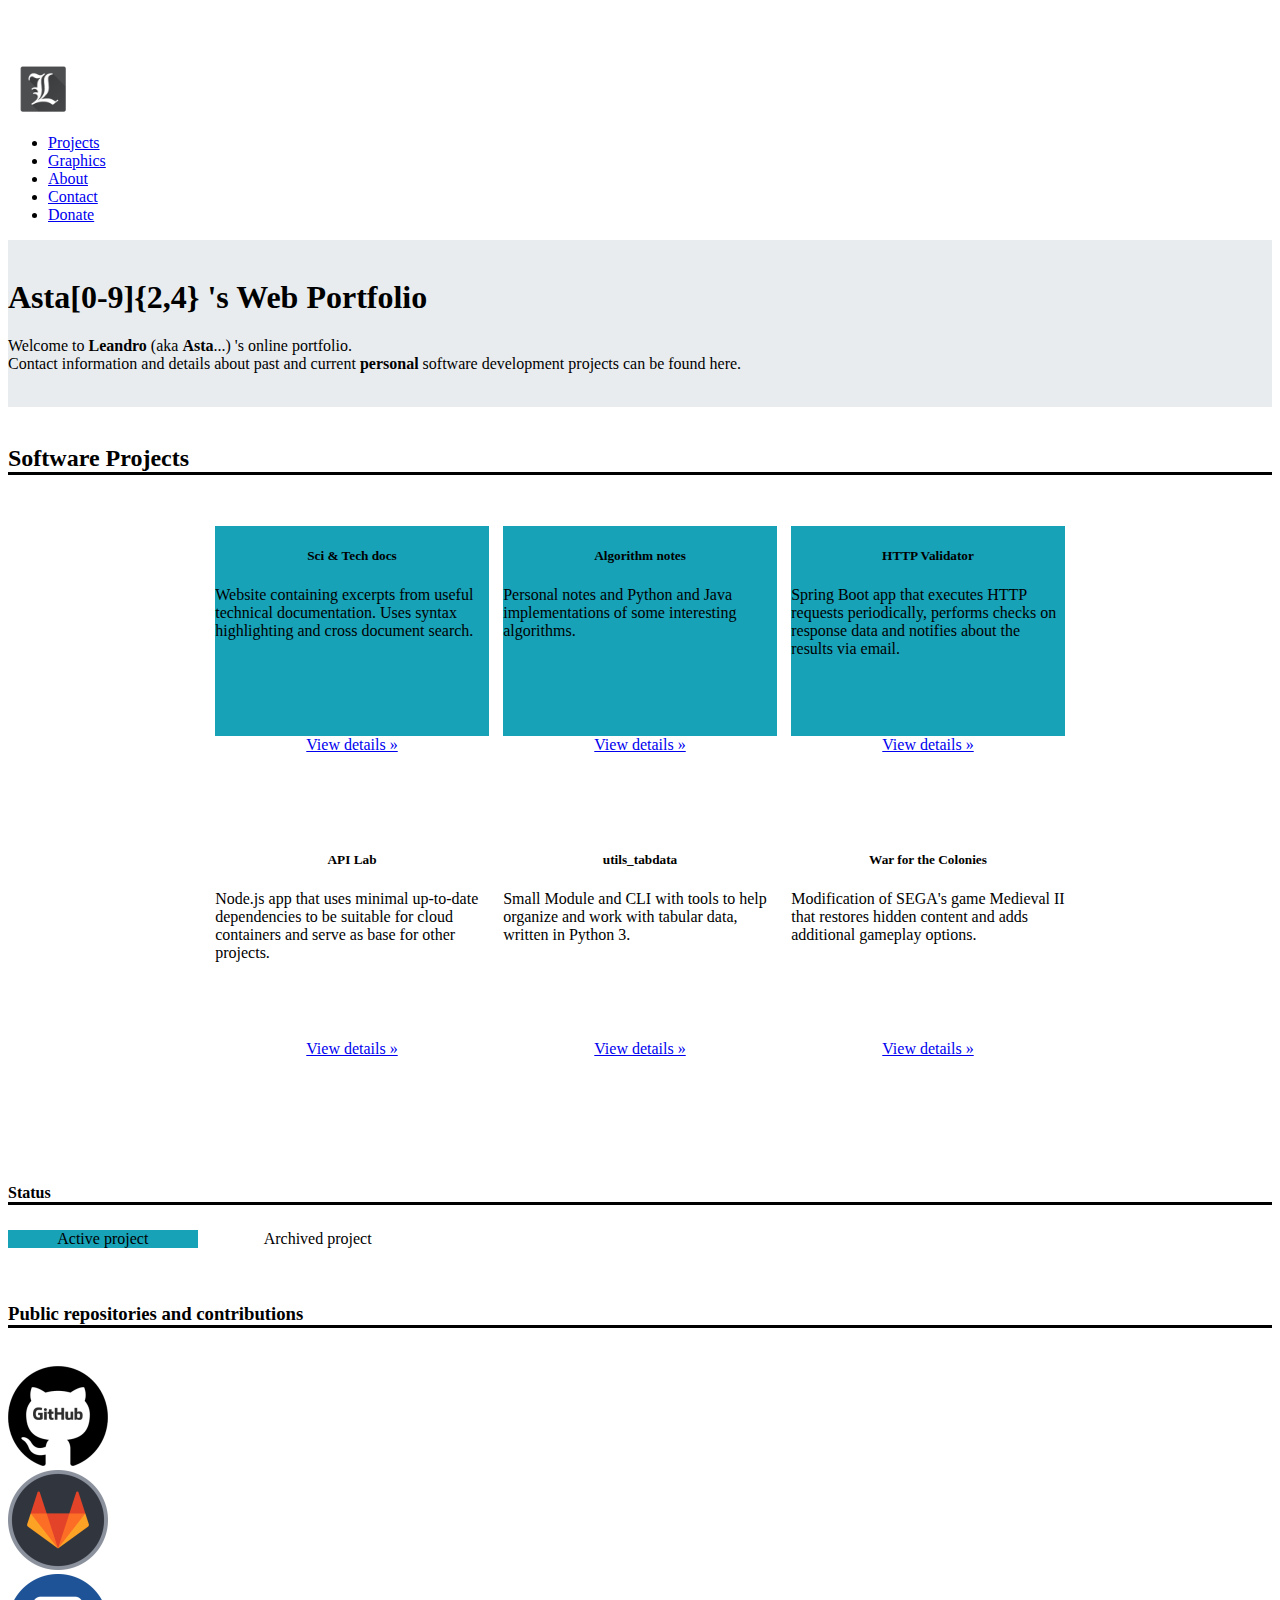
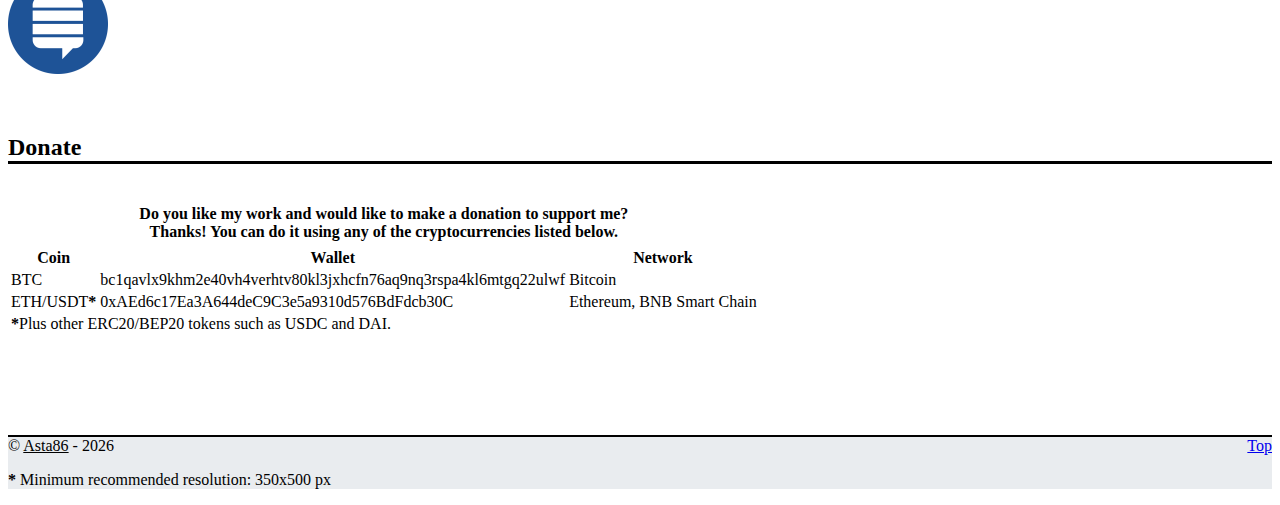
==== index.html @ f80098d4 "Move site's static files to project's root dir" ====
<!DOCTYPE html>
<html lang="en">
  <head>
    <!-- Global site tag (gtag.js) - Google Analytics -->
    <script
      async
      src="https://www.googletagmanager.com/gtag/js?id=G-7V9TKMFQ7L"
    ></script>
    <script>
      window.dataLayer = window.dataLayer || [];
      function gtag() {
        dataLayer.push(arguments);
      }
      gtag("js", new Date());

      gtag("config", "G-7V9TKMFQ7L");
    </script>

    <!-- Required meta tags -->
    <meta charset="utf-8" />
    <meta
      name="viewport"
      content="width=device-width, initial-scale=1, shrink-to-fit=no"
    />

    <!-- Bootstrap CSS -->
    <link
      href="https://cdn.jsdelivr.net/npm/bootstrap@5.2.2/dist/css/bootstrap.min.css"
      rel="stylesheet"
      integrity="sha384-Zenh87qX5JnK2Jl0vWa8Ck2rdkQ2Bzep5IDxbcnCeuOxjzrPF/et3URy9Bv1WTRi"
      crossorigin="anonymous"
    />
    <!-- Local CSS -->
    <link rel="stylesheet" href="css/style.css" />

    <link rel="icon" href="./img/html-tags-fav.ico" />

    <title>Welcome to my Web Portfolio!</title>
  </head>

  <body>
    <!-- Navbar -->
    <nav
      id="navbar"
      class="navbar navbar-dark navbar-expand-md bg-dark fixed-top"
    >
      <div class="navbar-collapse">
        <a class="navbar-brand" href="#">
          <img
            id="licon"
            class="smicon mdicon"
            src="./img/logo-l.png"
            alt="L logo"
            data-toggle="tooltip"
            data-placement="auto"
            title="Back to top"
          />
        </a>
        <ul class="navbar-nav mr-auto">
          <li class="nav-item">
            <a class="nav-link" href="#projects">Projects</a>
          </li>
          <li class="nav-item">
            <a class="nav-link" href="graphics.html">Graphics</a>
          </li>
          <li class="nav-item">
            <a class="nav-link" href="about.html">About</a>
          </li>
          <li class="nav-item">
            <a class="nav-link" href="contact.html">Contact</a>
          </li>
          <li class="nav-item">
            <a class="nav-link" href="#donate">Donate</a>
          </li>
        </ul>
      </div>
    </nav>
    <!-- /Navbar -->

    <main role="main">
      <!-- Main jumbotron area -->
      <div id="welcome-section" class="bg-customgray p-5">
        <br />
        <div class="container">
          <h1 class="display-3"><b>Asta[0-9]{2,4} 's Web Portfolio</b></h1>
          <p class="jumbop">
            Welcome to <b>Leandro</b> (aka <b>Asta</b>...) 's online
            portfolio.<br />Contact information and details about past and
            current <b>personal</b> software development projects can be found
            here.
          </p>
        </div>
        <br />
      </div>
      <!-- /Main jumbotron area -->

      <br />

      <!-- Projects & repos section -->
      <div id="projects" class="container">
        <h2 id="projstitle" class="borderbtm h2sm">Software Projects</h2>

        <br />

        <!-- Project cards -->
        <div class="projcont">
          <div class="projdiv">
            <div class="card bg-customaqua text-light mb-3">
              <h5 class="card-header">Sci & Tech docs</h5>
              <div class="card-body">
                <p class="card-text">
                  Website containing excerpts from useful technical
                  documentation. Uses syntax highlighting and cross document
                  search.
                </p>
              </div>
            </div>
            <a
              class="btn btn-secondary"
              href="https://maybelambda.cf/techdocs"
              role="button"
              target="_blank"
              rel="noreferrer noopener"
            >
              View details &raquo;
            </a>
          </div>

          <div class="projdiv">
            <div class="card bg-customaqua text-light mb-3">
              <h5 class="card-header">Algorithm notes</h5>
              <div class="card-body">
                <p class="card-text">
                  Personal notes and Python and Java implementations of some
                  interesting algorithms.
                </p>
              </div>
            </div>
            <a
              class="btn btn-secondary"
              href="https://github.com/lfir/algorithm-notes"
              role="button"
              target="_blank"
              rel="noreferrer noopener"
            >
              View details &raquo;
            </a>
          </div>

          <div class="projdiv">
            <div class="card bg-customaqua text-light mb-3">
              <h5 class="card-header">HTTP Validator</h5>
              <div class="card-body">
                <p class="card-text">
                  Spring Boot app that executes HTTP requests periodically, performs checks on 
                  response data and notifies about the results via email. 
                </p>
              </div>
            </div>
            <a
              class="btn btn-secondary"
              href="https://github.com/lfir/http-validator"
              role="button"
              target="_blank"
              rel="noreferrer noopener"
            >
              View details &raquo;
            </a>
          </div>
        </div>

        <div class="projcont">
          <div class="projdiv">
            <div class="card text-bg-dark mb-3">
              <h5 class="card-header">API Lab</h5>
              <div class="card-body">
                <p class="card-text">
                  Node.js app that uses minimal up-to-date dependencies to be
                  suitable for cloud containers and serve as base for other
                  projects.
                </p>
              </div>
            </div>
            <a
              class="btn btn-secondary"
              href="https://github.com/lfir/node-ex-ts"
              role="button"
              target="_blank"
              rel="noreferrer noopener"
            >
              View details &raquo;
            </a>
          </div>

          <div class="projdiv">
            <div class="card text-bg-dark mb-3">
              <h5 class="card-header">utils_tabdata</h5>
              <div class="card-body">
                <p class="card-text">
                  Small Module and CLI with tools to help organize and work with
                  tabular data, written in Python 3.
                </p>
              </div>
            </div>
            <a
              class="btn btn-secondary"
              href="https://github.com/lfir/utils_tabdata"
              role="button"
              target="_blank"
              rel="noreferrer noopener"
            >
              View details &raquo;
            </a>
          </div>

          <div class="projdiv">
            <div class="card text-bg-dark mb-3">
              <h5 class="card-header">War for the Colonies</h5>
              <div class="card-body">
                <p class="card-text">
                  Modification of SEGA's game Medieval II that restores hidden
                  content and adds additional gameplay options.
                </p>
              </div>
            </div>
            <a
              class="btn btn-secondary"
              href="https://www.twcenter.net/forums/showthread.php?359840-War-for-the-Colonies-a-m2tw-americas-campaign-mod"
              role="button"
              target="_blank"
              rel="noreferrer noopener"
            >
              View details &raquo;
            </a>
          </div>
        </div>
        <!-- /Project cards -->

        <!-- Project status reference -->
        <h4 id="projstat" class="borderbtm h4sm">Status</h4>
        <div id="refcont" class="projbadge">
          <div class="alert alert-info bg-customaqua text-light refdiv">
            Active project
          </div>
          <div class="alert alert-dark text-bg-dark refdiv">
            Archived project
          </div>
        </div>
        <!-- /Project status reference -->

        <br /><br />

        <!-- Public repos -->
        <div class="container">
          <div class="row">
            <h3 id="reposh3" class="borderbtm h3sm margbtmthin">
              Public repositories and contributions
            </h3>

            <div class="col-auto">
              <a
                href="https://github.com/lfir"
                target="_blank"
                rel="noreferrer noopener"
              >
                <img
                  src="./img/logo-github.png"
                  alt="GitHub Logo"
                  data-toggle="tooltip"
                  data-placement="auto"
                  title="GitHub"
                />
              </a>
            </div>

            <div class="col-auto">
              <a
                href="https://gitlab.com/lfir"
                target="_blank"
                rel="noreferrer noopener"
              >
                <img
                  src="./img/logo-gitlab.png"
                  alt="GitLab Logo"
                  data-toggle="tooltip"
                  data-placement="auto"
                  title="GitLab"
                />
              </a>
            </div>

            <div class="col-auto">
              <a
                href="https://stackexchange.com/users/6093541/asta86"
                target="_blank"
                rel="noreferrer noopener"
              >
                <img
                  src="./img/logo-stackexchange.png"
                  alt="StackExchange Logo"
                  data-toggle="tooltip"
                  data-placement="auto"
                  title="StackExchange"
                />
              </a>
            </div>
          </div>
        </div>
        <!-- /Public repos -->
      </div>
      <!-- /Projects & repos section -->

      <br /><br />

      <!-- Donate section -->
      <div id="donate" class="container">
        <h2 class="borderbtm h2sm margbtmthin">Donate</h2>

        <div class="table-responsive">
          <table class="table table-hover table-dark">
            <thead>
              <tr>
                <th class="text-bg-success" colspan="3">
                  Do you like my work and would like to make a donation to
                  support me?<br />
                  Thanks! You can do it using any of the cryptocurrencies listed
                  below.
                </th>
              </tr>
              <tr>
                <td colspan="3"></td>
              </tr>
              <tr>
                <th scope="col">Coin</th>
                <th scope="col">Wallet</th>
                <th scope="col">Network</th>
              </tr>
            </thead>
            <tbody>
              <tr>
                <td>BTC</td>
                <td>
                  bc1qavlx9khm2e40vh4verhtv80kl3jxhcfn76aq9nq3rspa4kl6mtgq22ulwf
                </td>
                <td>Bitcoin</td>
              </tr>
              <tr>
                <td>ETH/USDT<b>*</b></td>
                <td>0xAEd6c17Ea3A644deC9C3e5a9310d576BdFdcb30C</td>
                <td>Ethereum, BNB Smart Chain</td>
              </tr>
              <tr>
                <td colspan="3">
                  <b>*</b>Plus other ERC20/BEP20 tokens such as USDC and DAI.
                </td>
              </tr>
            </tbody>
          </table>
        </div>
      </div>
      <!-- /Donate section -->
    </main>

    <br /><br />

    <!-- Footer -->
    <footer class="container bg-customgray">
      <span
        >&copy;
        <a id="maila" href="mailto:psljp@protonmail.com">Asta86</a> - </span
      ><span id="yearSpan"></span>
      <a class="text-dark" href="#">Top</a>
      <div class="container text-center">
        <p><b>*</b> Minimum recommended resolution: 350x500 px</p>
      </div>
    </footer>
    <!-- /Footer -->

    <!-- Set Copyright year in the Footer. -->
    <script>
      document.getElementById("yearSpan").textContent =
        new Date().getFullYear();
    </script>
  </body>
</html>
---- css/style.css ----
@media (max-width: 767px) {
  .navbar-collapse {
    display: inherit;
  }

  .nav-item {
    margin-left: 1rem;
  }

  .navbar-nav {
    flex-direction: row;
  }

  .navbar .smicon {
    width: 2rem;
    margin-left: 5px;
    margin-right: -25px;
  }

  .navbar li a {
    font-size: 0.8rem;
  }

  .card-body {
    flex: none;
  }

  .projbadge {
    flex-direction: column;
  }

  .projbadge .refdiv,
  .container .smbtncarto {
    width: 50%;
  }

  .container .display-3 {
    font-size: 2.2rem;
  }

  .container .h2sm {
    font-size: 1.8rem;
  }

  .container .h3sm {
    font-size: 1.4rem;
  }

  .container .h4sm {
    font-size: 1rem;
  }

  .container .certlist {
    width: 80%;
  }
}

@media (max-height: 700px) {
  .navbar {
    padding-bottom: 0px;
    padding-top: 0px;
  }
}

/* Bootstrap Jumbotron CSS. Move down content because we have a fixed navbar that is 3.5rem tall */
body {
  padding-top: 3.5rem;
}

/* Homepage */
/* Navbar icon */
.mdicon {
  width: 3.1rem;
  margin-left: 10px;
}

.borderbtm {
  border-bottom: solid;
}

.projcont,
.projdiv,
.projbadge {
  display: flex;
}

.projcont {
  flex-wrap: wrap;
  justify-content: center;
}

.projdiv {
  align-items: center;
  flex-direction: column;
  margin-bottom: 5%;
  margin-top: 1%;
}

.card {
  height: 210px;
  width: 95%;
  max-width: 18rem;
}

.card .card-header,
.refdiv {
  text-align: center;
}

.refdiv {
  margin-right: 2%;
  width: 15%;
}

.margbtmthin {
  margin-bottom: 3%;
}

#projstat {
  margin-top: 5%;
  margin-bottom: 2%;
}

.bg-customgray {
  background-color: #e9ecef;
}

.bg-customaqua {
  background-color: #17a2b8;
}

#reposh3 {
  padding-left: 0px;
}

/* Footer */
footer {
  border-top: solid;
  border-width: 0.2vw;
  margin-top: 5%;
}

footer a:not(#maila) {
  float: right;
}

#maila:any-link {
  color: inherit;
}

/* About page */
/* Cert ULs on About page */
.certlist {
  width: 40%;
}

/* Graphics page */
.wallthumb {
  border-color: DarkGray;
  width: 75%;
}

.embed-responsive {
  margin-top: 5%;
}

.mdbtncarto {
  margin-left: 40%;
  width: 20%;
}

.wallthumb,
.embed-responsive,
.mdbtncarto {
  margin-bottom: 5%;
}

/* Contact page */
.contactli {
  width: 235px;
}
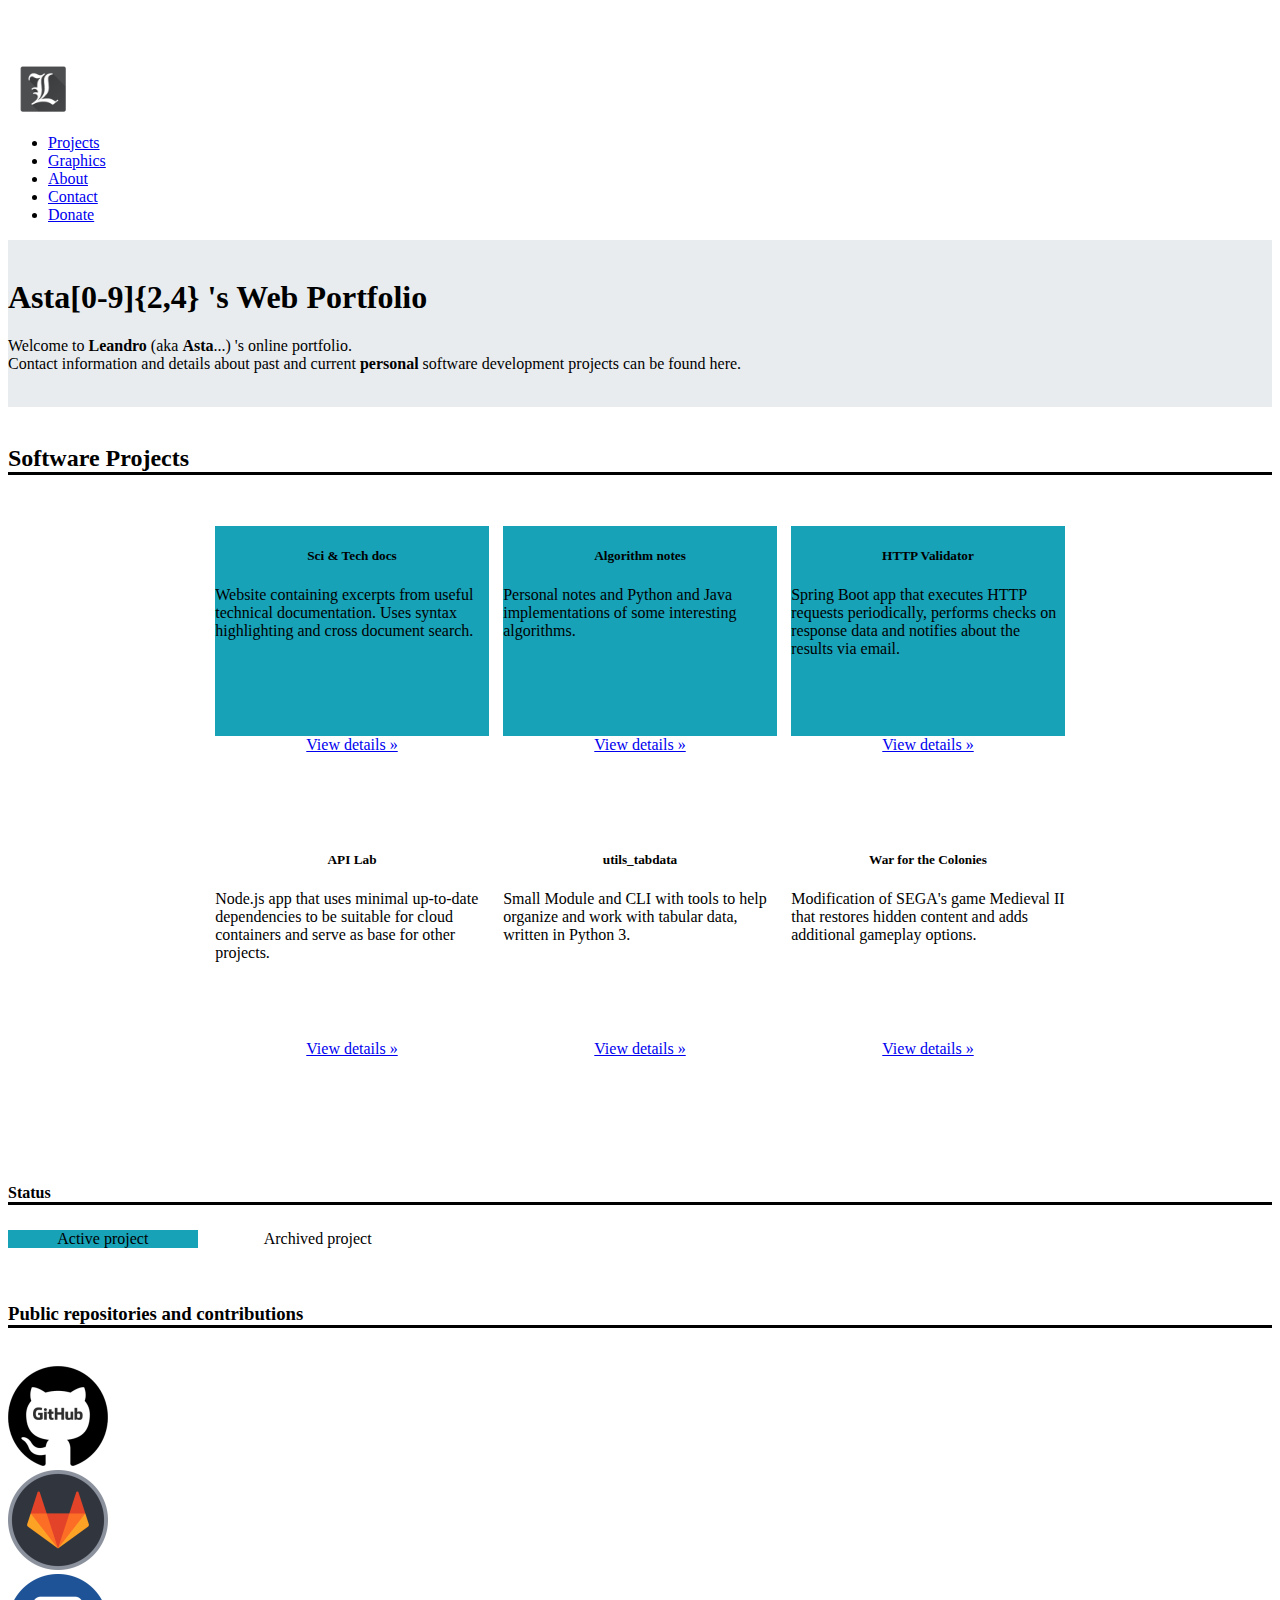
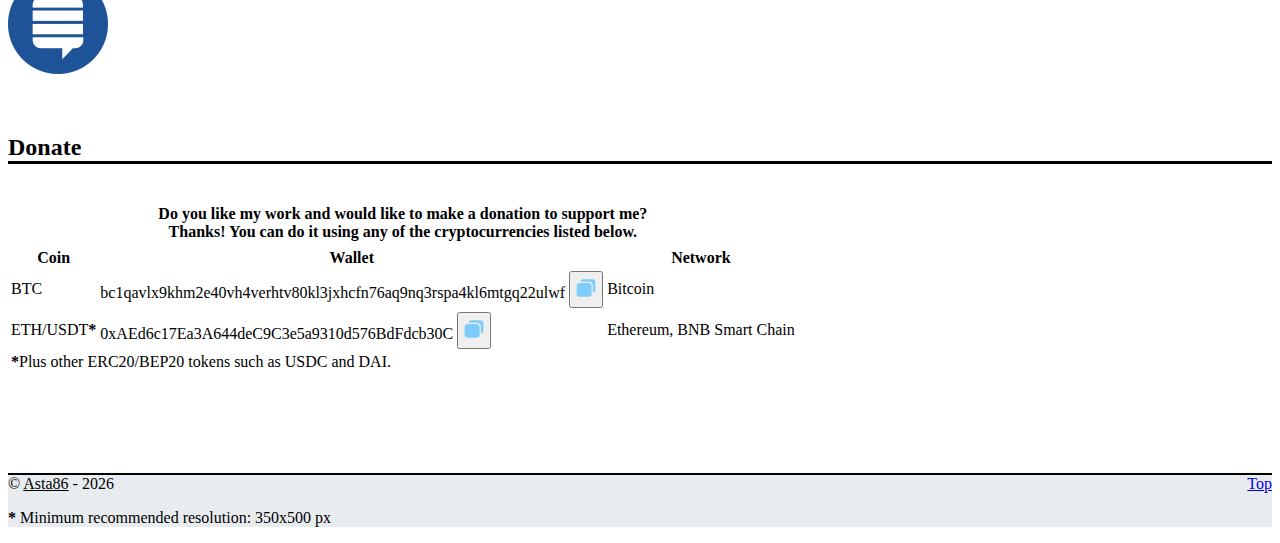
==== commit 57faaaae: "Add Copy-to-clipboard buttons" ====
--- a/index.html
+++ b/index.html
@@ -152,8 +152,9 @@
               <h5 class="card-header">HTTP Validator</h5>
               <div class="card-body">
                 <p class="card-text">
-                  Spring Boot app that executes HTTP requests periodically, performs checks on 
-                  response data and notifies about the results via email. 
+                  Spring Boot app that executes HTTP requests periodically,
+                  performs checks on response data and notifies about the
+                  results via email.
                 </p>
               </div>
             </div>
@@ -340,13 +341,33 @@
               <tr>
                 <td>BTC</td>
                 <td>
-                  bc1qavlx9khm2e40vh4verhtv80kl3jxhcfn76aq9nq3rspa4kl6mtgq22ulwf
+                  <span id="cpTxtB"
+                    >bc1qavlx9khm2e40vh4verhtv80kl3jxhcfn76aq9nq3rspa4kl6mtgq22ulwf</span
+                  >
+                  <button
+                    id="addrICpBtn"
+                    class="btn btn-outline-light copy-btn"
+                  >
+                    <img src="./img/icon-copy.png" alt="Copy" />
+                  </button>
+                  <div id="cpTtipB" class="tooltip-cpb">Address copied!</div>
                 </td>
                 <td>Bitcoin</td>
               </tr>
               <tr>
                 <td>ETH/USDT<b>*</b></td>
-                <td>0xAEd6c17Ea3A644deC9C3e5a9310d576BdFdcb30C</td>
+                <td>
+                  <span id="cpTxtC"
+                    >0xAEd6c17Ea3A644deC9C3e5a9310d576BdFdcb30C</span
+                  >
+                  <button
+                    id="addrIICpBtn"
+                    class="btn btn-outline-light copy-btn"
+                  >
+                    <img src="./img/icon-copy.png" alt="Copy" />
+                  </button>
+                  <div id="cpTtipC" class="tooltip-cpb">Address copied!</div>
+                </td>
                 <td>Ethereum, BNB Smart Chain</td>
               </tr>
               <tr>
@@ -376,10 +397,7 @@
     </footer>
     <!-- /Footer -->
 
-    <!-- Set Copyright year in the Footer. -->
-    <script>
-      document.getElementById("yearSpan").textContent =
-        new Date().getFullYear();
-    </script>
+    <!-- Local JS -->
+    <script src="./js/utils.js"></script>
   </body>
 </html>
--- a/css/style.css
+++ b/css/style.css
@@ -49,20 +49,26 @@
   .container .h4sm {
     font-size: 1rem;
   }
+}
 
-  .container .certlist {
-    width: 80%;
+@media (max-width: 990px) {
+  /* About, Contact page images */
+  .im-c {
+    margin-top: 5%;
+    max-width: 80%;
   }
 }
 
-@media (max-height: 700px) {
-  .navbar {
-    padding-bottom: 0px;
-    padding-top: 0px;
-  }
+/* Common styles */
+.float-right {
+  float: right;
 }
 
-/* Bootstrap Jumbotron CSS. Move down content because we have a fixed navbar that is 3.5rem tall */
+.navbar {
+  padding-bottom: 0px;
+  padding-top: 0px;
+}
+
 body {
   padding-top: 3.5rem;
 }
@@ -133,6 +139,16 @@
   padding-left: 0px;
 }
 
+.tooltip-cpb {
+  visibility: hidden;
+  background-color: #fff;
+  color: #555;
+  border-radius: 5px;
+  padding: 5px;
+  position: absolute;
+  left: 50%;
+}
+
 /* Footer */
 footer {
   border-top: solid;
@@ -148,34 +164,29 @@
   color: inherit;
 }
 
-/* About page */
-/* Cert ULs on About page */
-.certlist {
-  width: 40%;
-}
-
 /* Graphics page */
 .wallthumb {
   border-color: DarkGray;
   width: 75%;
-}
-
-.embed-responsive {
-  margin-top: 5%;
-}
-
-.mdbtncarto {
-  margin-left: 40%;
-  width: 20%;
-}
-
-.wallthumb,
-.embed-responsive,
-.mdbtncarto {
   margin-bottom: 5%;
 }
 
 /* Contact page */
 .contactli {
-  width: 235px;
+  width: 270px;
 }
+
+.copy-btn {
+  padding: 5px;
+}
+
+.tooltip-cpa {
+  visibility: hidden;
+  background-color: #555;
+  color: #fff;
+  border-radius: 5px;
+  padding: 5px;
+  position: absolute;
+  top: 100%;
+  left: 50%;
+}
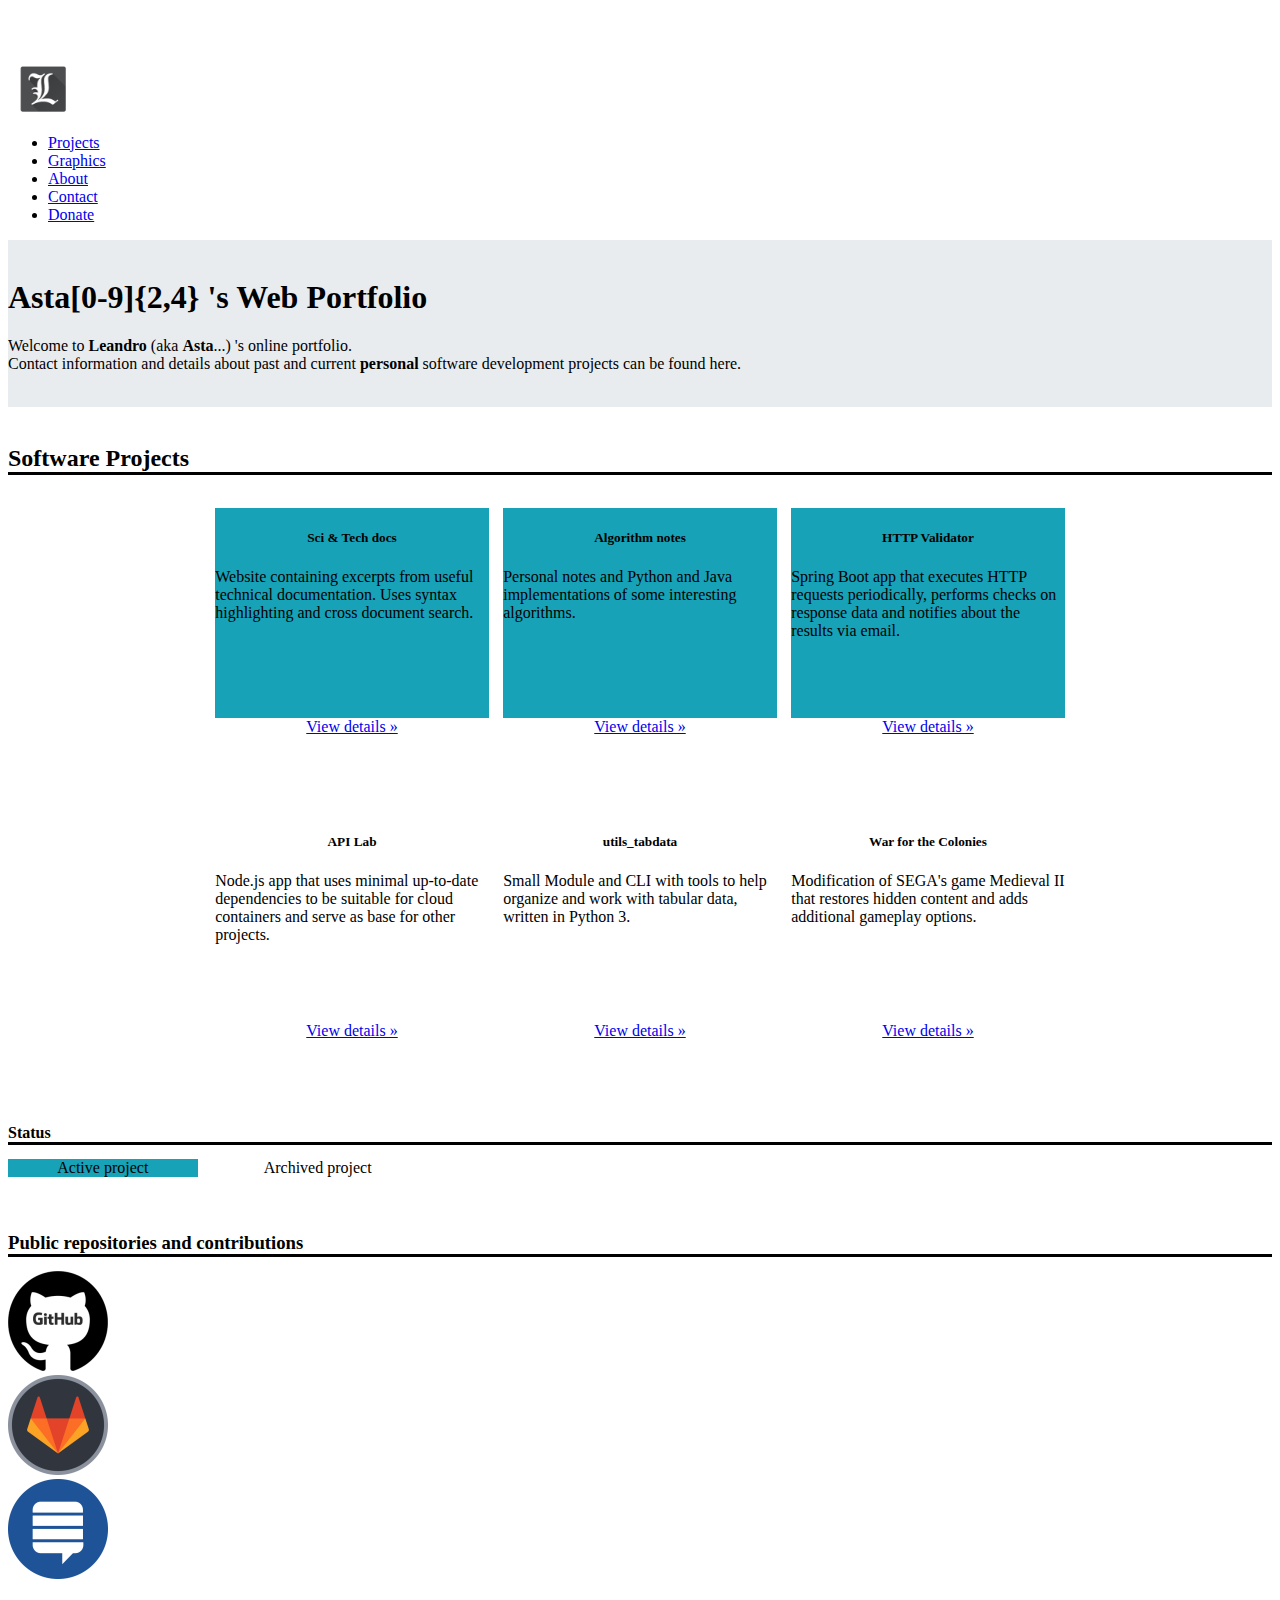
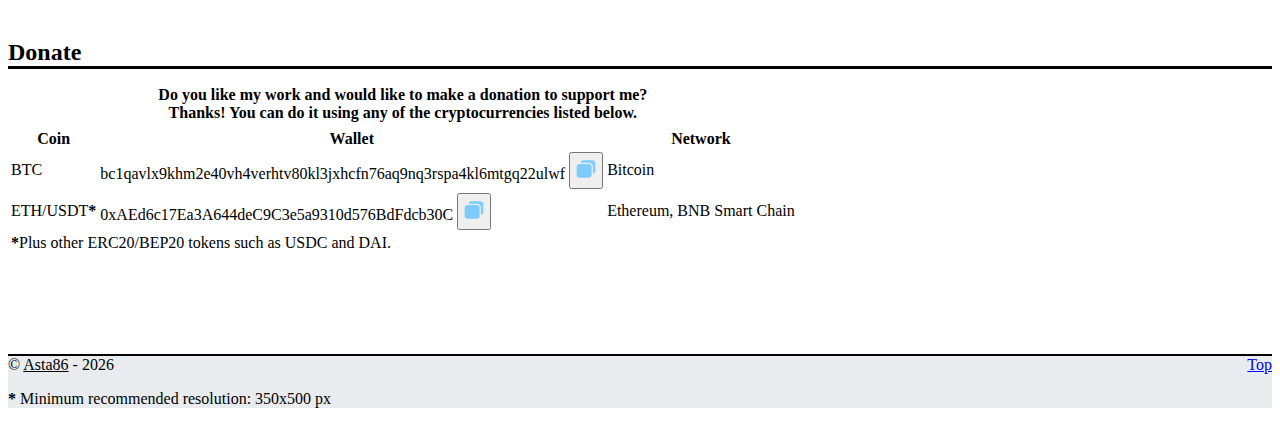
==== commit cc5097a2: "Reduce margins slightly on large resolutions" ====
--- a/index.html
+++ b/index.html
@@ -100,8 +100,6 @@
       <div id="projects" class="container">
         <h2 id="projstitle" class="borderbtm h2sm">Software Projects</h2>
 
-        <br />
-
         <!-- Project cards -->
         <div class="projcont">
           <div class="projdiv">
@@ -238,7 +236,7 @@
         <!-- /Project cards -->
 
         <!-- Project status reference -->
-        <h4 id="projstat" class="borderbtm h4sm">Status</h4>
+        <h4 id="projstat" class="borderbtm h4sm margbtmthin">Status</h4>
         <div id="refcont" class="projbadge">
           <div class="alert alert-info bg-customaqua text-light refdiv">
             Active project
--- a/css/style.css
+++ b/css/style.css
@@ -119,12 +119,7 @@
 }
 
 .margbtmthin {
-  margin-bottom: 3%;
-}
-
-#projstat {
-  margin-top: 5%;
-  margin-bottom: 2%;
+  margin-bottom: 14px;
 }
 
 .bg-customgray {
